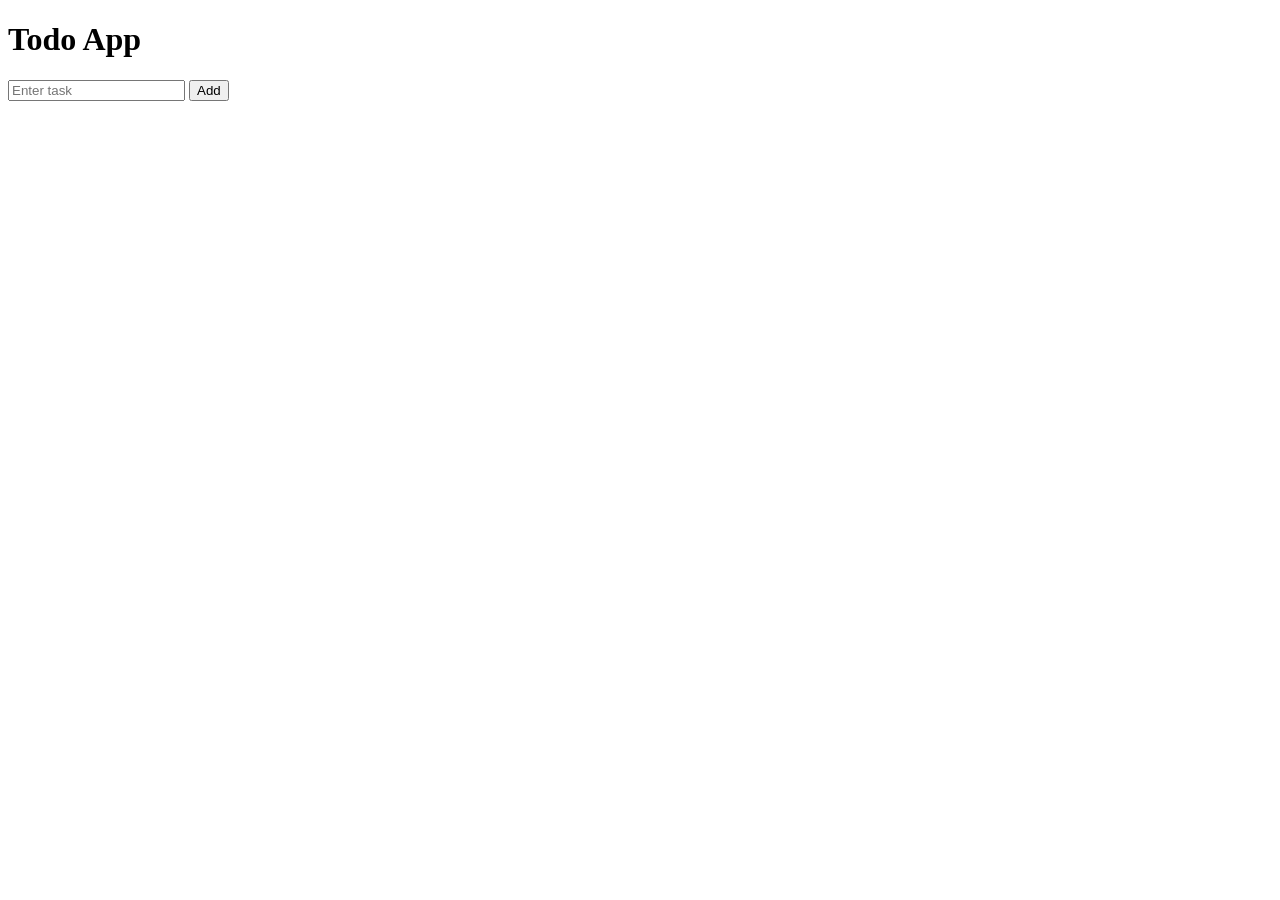
==== index.html @ 32f2c91f "todo" ====
<!DOCTYPE html>
<html>
<head>
    <title>Todo App</title>
    <link rel="stylesheet" href="style.css">
</head>
<body>
    <div class="container">
        <h1>Todo App</h1>

        <input type="text" id="taskInput" placeholder="Enter task">
        <button onclick="addTask()">Add</button>

        <ul id="taskList"></ul>
    </div>

    <script src="script.js"></script>
</body>
</html>
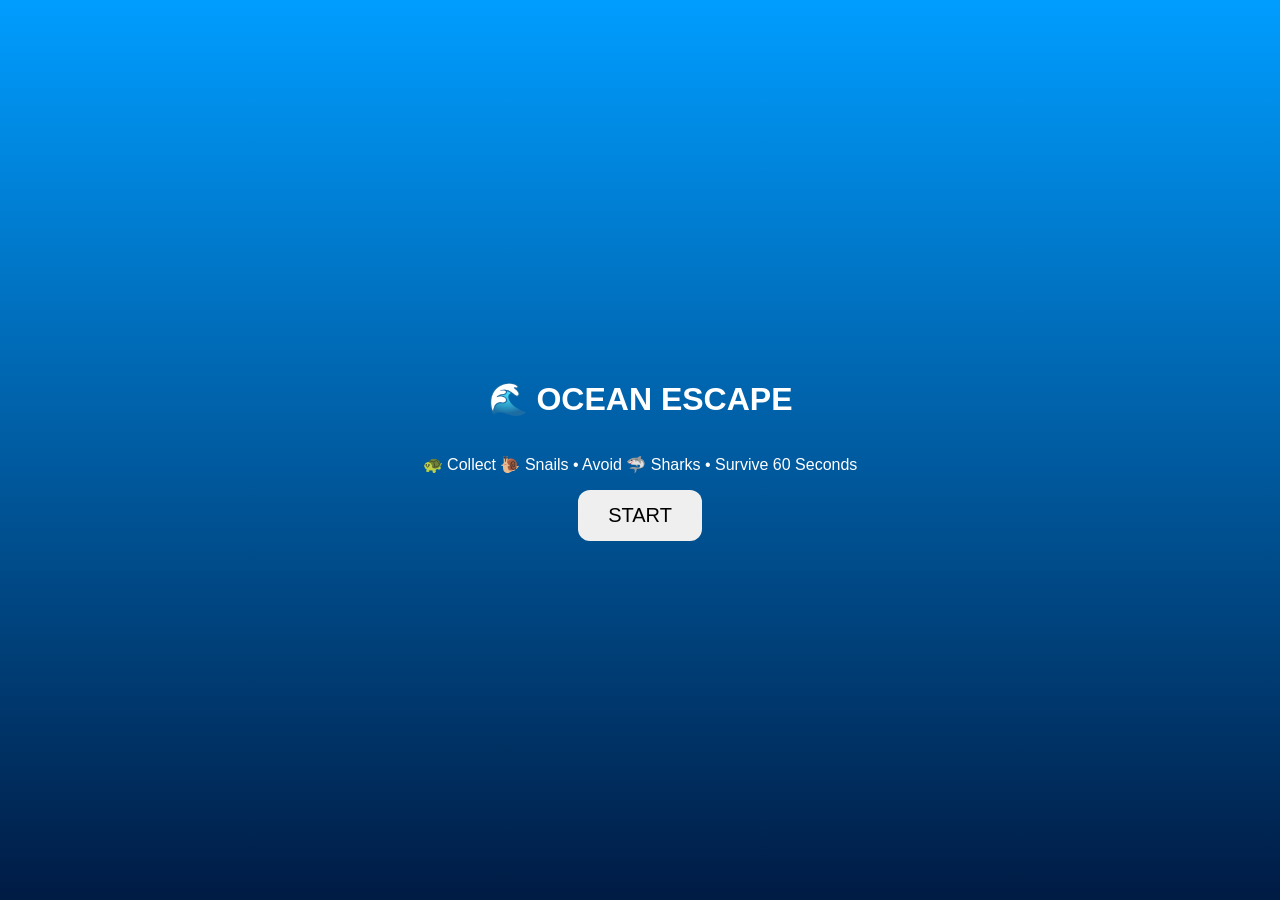
==== commit 38fb020b: "Rename v.html to index.html" ====
--- a/index.html
+++ b/index.html
@@ -1,19 +1,79 @@
 <!DOCTYPE html>
 <html>
 <head>
-    <title>Todo App</title>
-    <link rel="stylesheet" href="style.css">
+<meta charset="UTF-8">
+<title>Ocean Escape</title>
+<style>
+body{margin:0;overflow:hidden;font-family:Arial;background:#001b44}
+canvas{display:block}
+#menu,#end{position:absolute;inset:0;display:flex;flex-direction:column;justify-content:center;align-items:center;color:white;background:linear-gradient(#009dff,#001b44)}
+#end{display:none}
+button{padding:14px 30px;border:none;border-radius:12px;font-size:20px}
+#hud{position:absolute;top:10px;left:10px;color:#fff;font-size:24px;display:none}
+</style>
 </head>
 <body>
-    <div class="container">
-        <h1>Todo App</h1>
+<div id="menu">
+<h1>🌊 OCEAN ESCAPE</h1>
+<p>🐢 Collect 🐌 Snails • Avoid 🦈 Sharks • Survive 60 Seconds</p>
+<button onclick="start()">START</button>
+</div>
+<div id="hud">Score: <span id="s">0</span> | Time: <span id="t">60</span></div>
+<div id="end"><h1 id="msg"></h1><button onclick="location.reload()">Play Again</button></div>
+<canvas id="c"></canvas>
+<script>
+const c=document.getElementById('c'),x=c.getContext('2d');
+c.width=innerWidth;c.height=innerHeight;
+let score=0,time=60,run=false;
+const p={x:200,y:200,s:7};
+let foods=Array.from({length:12},()=>({x:Math.random()*c.width,y:Math.random()*c.height}));
+let sharks=[{x:900,y:100},{x:1000,y:500}];
+const k={};
+onkeydown=e=>k[e.key]=1; onkeyup=e=>k[e.key]=0;
 
-        <input type="text" id="taskInput" placeholder="Enter task">
-        <button onclick="addTask()">Add</button>
+function start(){
+menu.style.display='none';hud.style.display='block';run=true;
+setInterval(()=>{if(!run)return;time--;t.innerText=time;if(time<=0)finish("🏆 You Win!");},1000);
+}
 
-        <ul id="taskList"></ul>
-    </div>
+function finish(m){run=false;msg.innerText=m+" Score: "+score;end.style.display='flex';}
 
-    <script src="script.js"></script>
-</body>
-</html>+function update(){
+if(!run)return;
+if(k.ArrowUp)p.y-=p.s;
+if(k.ArrowDown)p.y+=p.s;
+if(k.ArrowLeft)p.x-=p.s;
+if(k.ArrowRight)p.x+=p.s;
+
+foods.forEach(f=>{
+if(Math.hypot(p.x-f.x,p.y-f.y)<40){
+score+=5;s.innerText=score;
+f.x=Math.random()*c.width;f.y=Math.random()*c.height;
+}
+});
+
+sharks.forEach(sh=>{
+let dx=p.x-sh.x,dy=p.y-sh.y,d=Math.hypot(dx,dy);
+sh.x+=dx/d*2; sh.y+=dy/d*2;
+if(d<50) finish("🦈 Shark Attack!");
+});
+}
+
+function draw(){
+let g=x.createLinearGradient(0,0,0,c.height);
+g.addColorStop(0,"#1db9ff"); g.addColorStop(1,"#001b44");
+x.fillStyle=g; x.fillRect(0,0,c.width,c.height);
+
+for(let i=0;i<100;i++){
+x.fillStyle="rgba(255,255,255,.2)";
+x.beginPath(); x.arc((i*53+Date.now()/40)%c.width,(i*29)%c.height,2,0,7); x.fill();
+}
+
+foods.forEach(f=>{x.font="42px Segoe UI Emoji";x.fillText("🐌",f.x,f.y);});
+sharks.forEach(sh=>{x.font="90px Segoe UI Emoji";x.fillText("🦈",sh.x,sh.y);});
+x.font="90px Segoe UI Emoji";x.fillText("🐢",p.x,p.y);
+}
+
+(function loop(){update();draw();requestAnimationFrame(loop)})();
+</script>
+</body></html>
